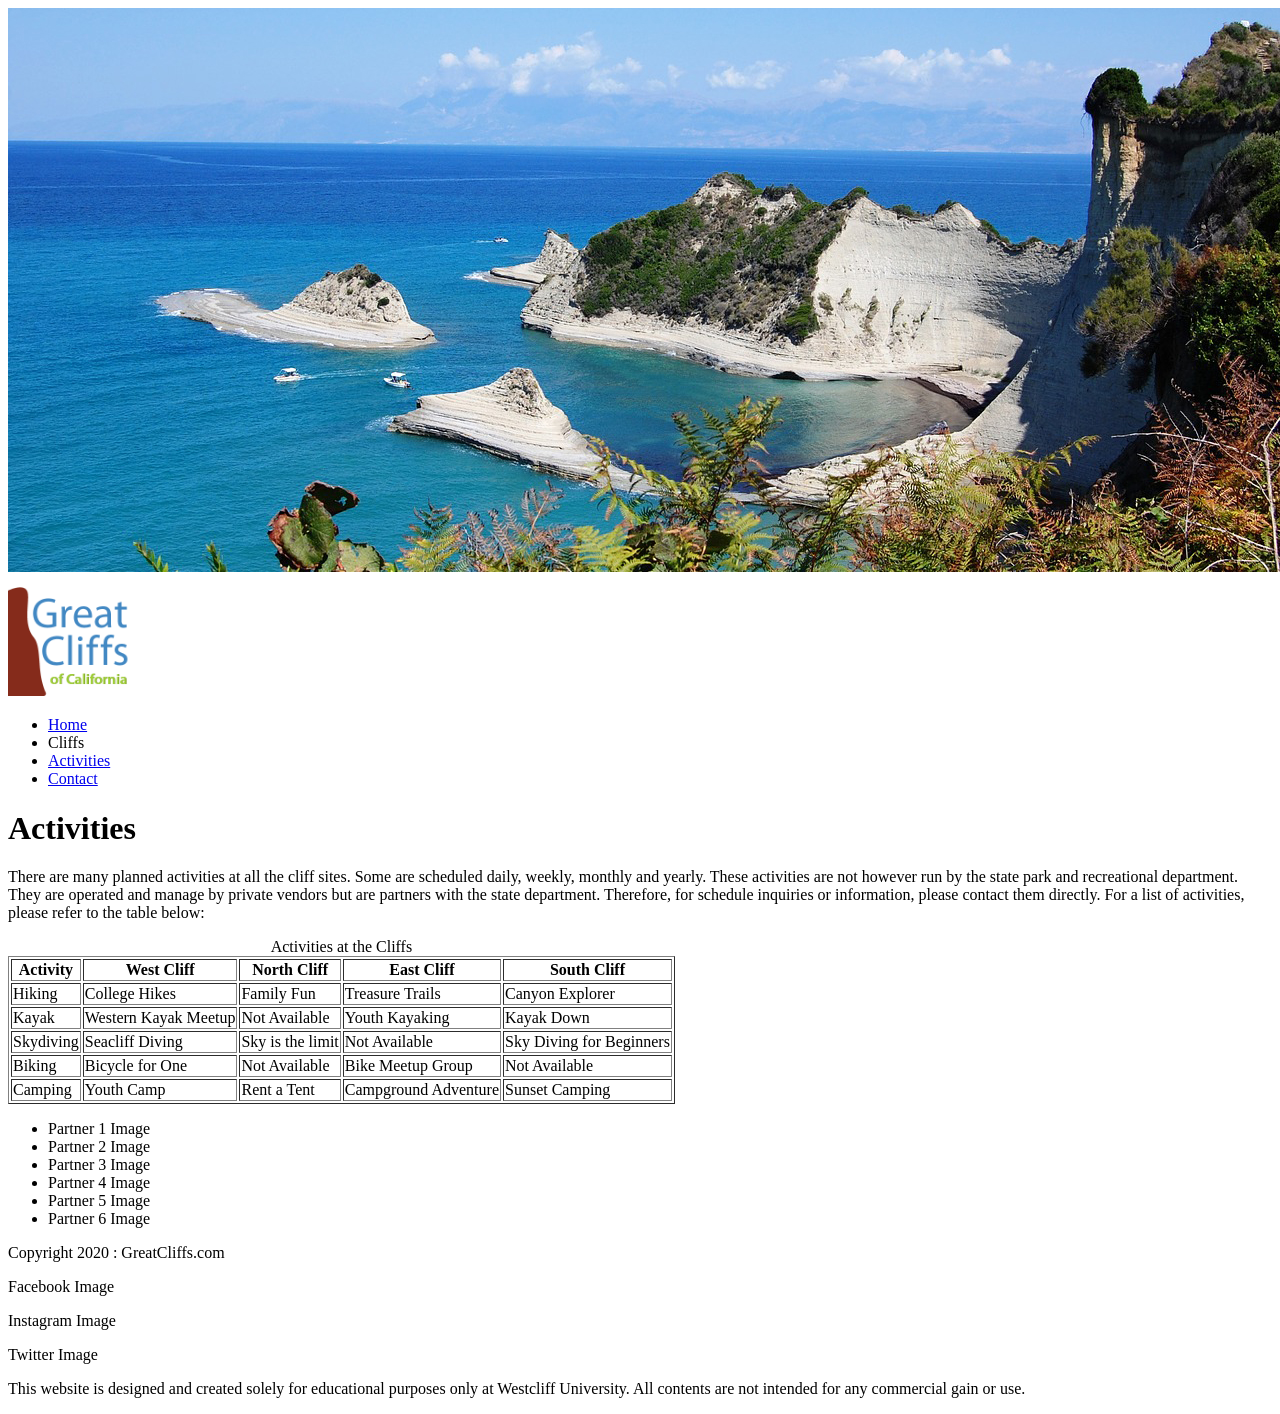
==== activities.html @ a978d25c "Day 2 homework" ====
<!DOCTYPE html>
<html>

<head>
    <title>Great Cliffs</title>
    <meta charset="utf-8">
</head>

<body>

    <div id="container">

        <header>
            <img src="images/cliff_ocean.jpg" alt="Ocean View Cliff" width="1280" height="564">

            <div class="main-header">
                <div class="logo">
                    <img src="images/logo.png" alt="Great Cliffs Logo" width="125">
                </div>

                <nav class="main-menu">
                    <ul>
                        <li><a href="index.html">Home</a></li>
                        <li>Cliffs</li>
                        <li><a href="activities.html">Activities</a></li>
                        <li><a href="contact.html">Contact</a></li>
                    </ul>
                </nav>

            </div>

        </header>
        <main>

            <h1>Activities</h1>

            <p>There are many planned activities at all the cliff sites. Some are scheduled daily, weekly, monthly and
                yearly.
                These activities are not however run by the state park and recreational department. They
                are operated and manage by private vendors but are partners with the state department. Therefore, for
                schedule inquiries or information, please contact them directly. For a list of activities, please refer
                to
                the table below:
            </p>
            <table border="1">
                <caption>Activities at the Cliffs</caption>

                <thead>
                    <tr>
                        <th>Activity</th>
                        <th>West Cliff</th>
                        <th>North Cliff</th>
                        <th>East Cliff</th>
                        <th>South Cliff</th>
                    </tr>
                </thead>

                <tbody>
                    <tr>
                        <td>Hiking</td>
                        <td>College Hikes</td>
                        <td>Family Fun</td>
                        <td>Treasure Trails</td>
                        <td>Canyon Explorer</td>
                    </tr>

                    <tr>
                        <td>Kayak</td>
                        <td>Western Kayak Meetup</td>
                        <td>Not Available</td>
                        <td>Youth Kayaking</td>
                        <td>Kayak Down</td>
                    </tr>

                    <tr>
                        <td>Skydiving</td>
                        <td>Seacliff Diving</td>
                        <td>Sky is the limit</td>
                        <td>Not Available</td>
                        <td>Sky Diving for Beginners</td>
                    </tr>

                    <tr>
                        <td>Biking</td>
                        <td>Bicycle for One</td>
                        <td>Not Available</td>
                        <td>Bike Meetup Group</td>
                        <td>Not Available</td>
                    </tr>

                    <tr>
                        <td>Camping</td>
                        <td>Youth Camp</td>
                        <td>Rent a Tent</td>
                        <td>Campground Adventure</td>
                        <td>Sunset Camping</td>
                    </tr>
                </tbody>
            </table>
        </main>
        <section>
            <ul id="partners">
                <li class="partner">Partner 1 Image</li>
                <li class="partner">Partner 2 Image</li>
                <li class="partner">Partner 3 Image</li>
                <li class="partner">Partner 4 Image</li>
                <li class="partner">Partner 5 Image</li>
                <li class="partner">Partner 6 Image</li>
            </ul>
        </section>

        <footer>

            <p>Copyright 2020 : GreatCliffs.com</p>

            <p>Facebook Image</p>

            <p>Instagram Image</p>

            <p>Twitter Image</p>

            <p>
                This website is designed and created solely for educational purposes only at Westcliff University. All
                contents are not intended for any commercial gain or use.
            </p>

        </footer>

    </div>

</body>

</html>
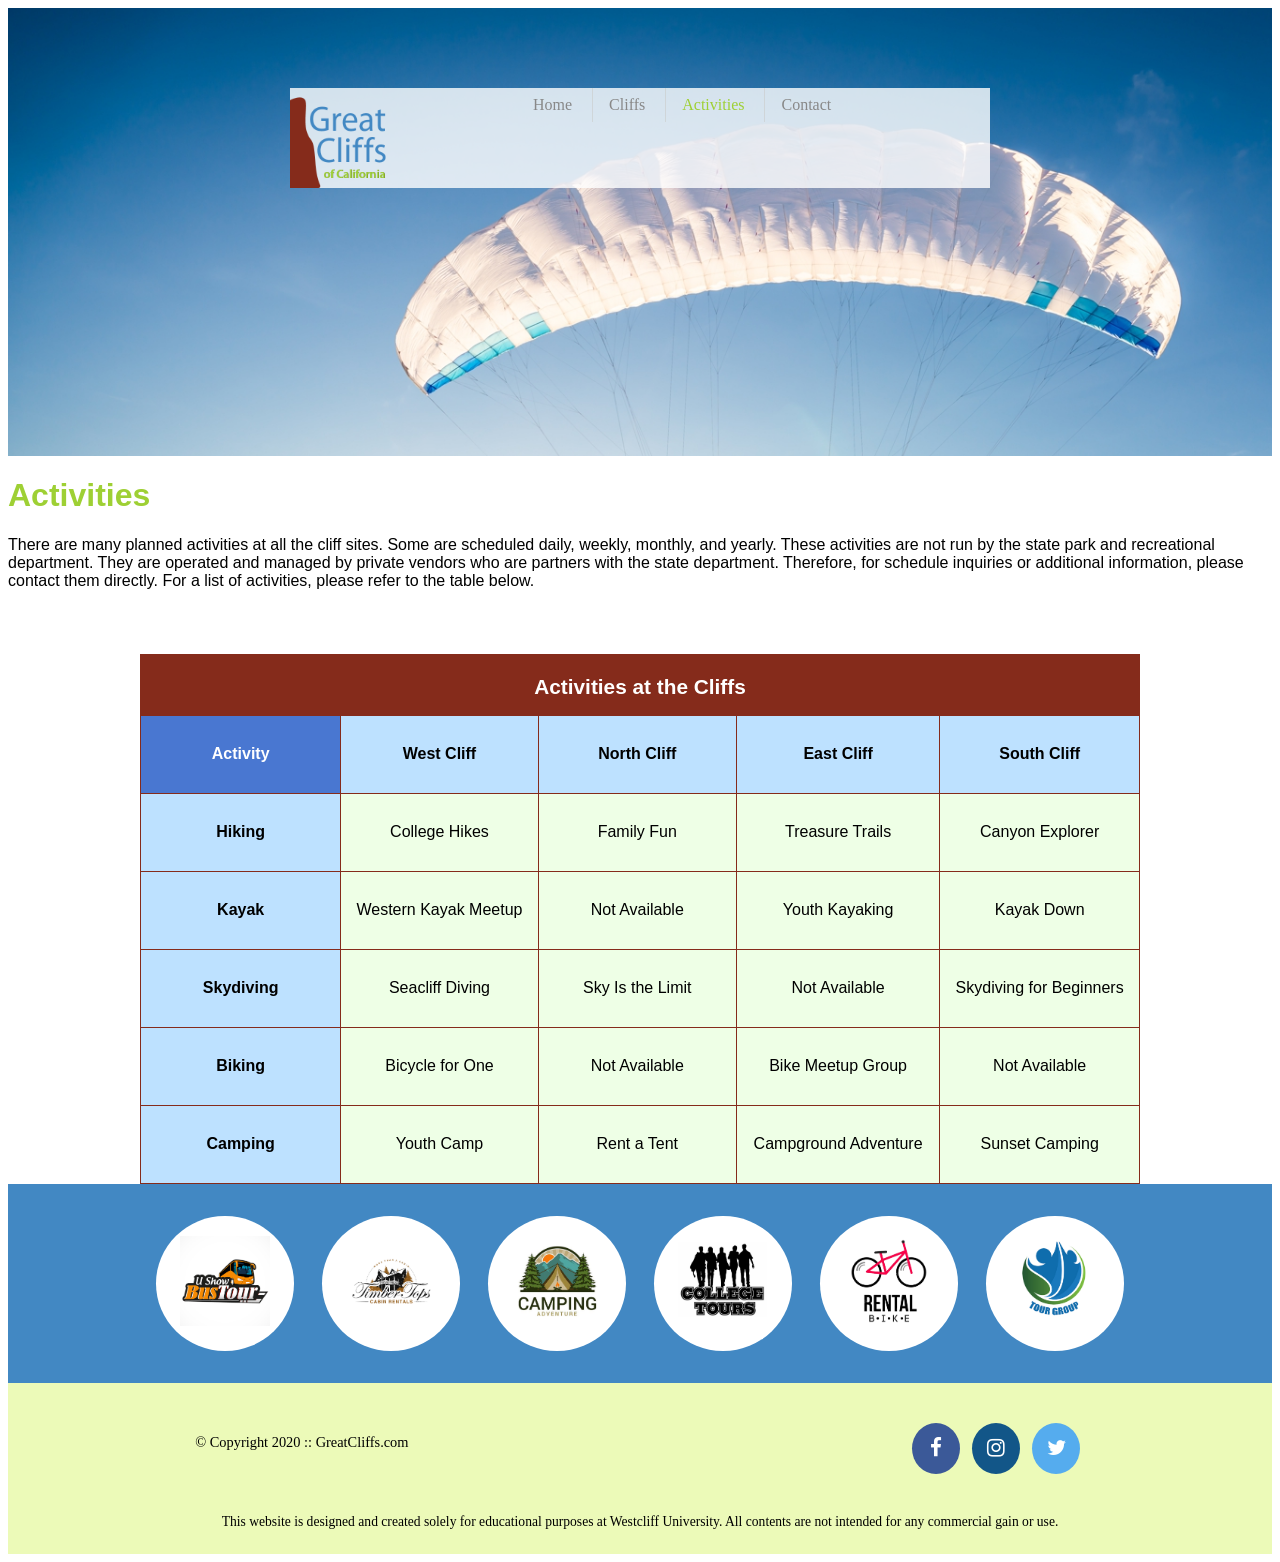
==== commit a66fd564: "Complete activities and contact page styling" ====
--- a/activities.html
+++ b/activities.html
@@ -4,45 +4,63 @@
 <head>
     <title>Great Cliffs</title>
     <meta charset="utf-8">
+
+    <link rel="stylesheet"
+        href="https://cdnjs.cloudflare.com/ajax/libs/font-awesome/4.7.0/css/font-awesome.min.css">
+
+    <link rel="stylesheet" href="styles.css">
 </head>
 
-<body>
+<body id="activities">
 
     <div id="container">
 
         <header>
-            <img src="images/cliff_ocean.jpg" alt="Ocean View Cliff" width="1280" height="564">
 
             <div class="main-header">
+
                 <div class="logo">
                     <img src="images/logo.png" alt="Great Cliffs Logo" width="125">
                 </div>
 
                 <nav class="main-menu">
                     <ul>
-                        <li><a href="index.html">Home</a></li>
-                        <li>Cliffs</li>
-                        <li><a href="activities.html">Activities</a></li>
-                        <li><a href="contact.html">Contact</a></li>
+                        <li>
+                            <a href="index.html">Home</a>
+                        </li>
+
+                        <li>
+                            <a href="cliffs.html">Cliffs</a>
+                        </li>
+
+                        <li class="active">
+                            <a href="activities.html">Activities</a>
+                        </li>
+
+                        <li>
+                            <a href="contact.html">Contact</a>
+                        </li>
                     </ul>
                 </nav>
 
             </div>
 
         </header>
+
         <main>
 
             <h1>Activities</h1>
 
-            <p>There are many planned activities at all the cliff sites. Some are scheduled daily, weekly, monthly and
-                yearly.
-                These activities are not however run by the state park and recreational department. They
-                are operated and manage by private vendors but are partners with the state department. Therefore, for
-                schedule inquiries or information, please contact them directly. For a list of activities, please refer
-                to
-                the table below:
+            <p>
+                There are many planned activities at all the cliff sites. Some are scheduled daily, weekly,
+                monthly, and yearly. These activities are not run by the state park and recreational department.
+                They are operated and managed by private vendors who are partners with the state department.
+                Therefore, for schedule inquiries or additional information, please contact them directly.
+                For a list of activities, please refer to the table below.
             </p>
-            <table border="1">
+
+            <table>
+
                 <caption>Activities at the Cliffs</caption>
 
                 <thead>
@@ -56,6 +74,7 @@
                 </thead>
 
                 <tbody>
+
                     <tr>
                         <td>Hiking</td>
                         <td>College Hikes</td>
@@ -75,9 +94,9 @@
                     <tr>
                         <td>Skydiving</td>
                         <td>Seacliff Diving</td>
-                        <td>Sky is the limit</td>
+                        <td>Sky Is the Limit</td>
                         <td>Not Available</td>
-                        <td>Sky Diving for Beginners</td>
+                        <td>Skydiving for Beginners</td>
                     </tr>
 
                     <tr>
@@ -95,34 +114,67 @@
                         <td>Campground Adventure</td>
                         <td>Sunset Camping</td>
                     </tr>
+
                 </tbody>
+
             </table>
+
         </main>
+
         <section>
+
             <ul id="partners">
-                <li class="partner">Partner 1 Image</li>
-                <li class="partner">Partner 2 Image</li>
-                <li class="partner">Partner 3 Image</li>
-                <li class="partner">Partner 4 Image</li>
-                <li class="partner">Partner 5 Image</li>
-                <li class="partner">Partner 6 Image</li>
+
+                <li class="partner">
+                    <img src="images/partners/partner-bustour.png" alt="Partner Bus Tour">
+                </li>
+
+                <li class="partner">
+                    <img src="images/partners/partner-cabinrental.png" alt="Partner Cabin Rental">
+                </li>
+
+                <li class="partner">
+                    <img src="images/partners/partner-campingadv.png" alt="Partner Camping Adventure">
+                </li>
+
+                <li class="partner">
+                    <img src="images/partners/partner-collegetours.png" alt="Partner College Tours">
+                </li>
+
+                <li class="partner">
+                    <img src="images/partners/partner-rentalbike.png" alt="Partner Rental Bike">
+                </li>
+
+                <li class="partner">
+                    <img src="images/partners/partner-tourgroup.png" alt="Partner Tour Group">
+                </li>
+
             </ul>
+
         </section>
 
         <footer>
 
-            <p>Copyright 2020 : GreatCliffs.com</p>
+            <div id="nondisclaimer">
 
-            <p>Facebook Image</p>
+                <div class="copy">
+                    &copy; Copyright 2020 :: GreatCliffs.com
+                </div>
 
-            <p>Instagram Image</p>
+                <div class="social">
+                    <a href="#" class="fa fa-facebook" aria-label="Facebook"></a>
+                    <a href="#" class="fa fa-instagram" aria-label="Instagram"></a>
+                    <a href="#" class="fa fa-twitter" aria-label="Twitter"></a>
+                </div>
 
-            <p>Twitter Image</p>
+            </div>
 
-            <p>
-                This website is designed and created solely for educational purposes only at Westcliff University. All
-                contents are not intended for any commercial gain or use.
-            </p>
+            <div id="disclaimer">
+                <p>
+                    This website is designed and created solely for educational purposes at Westcliff University.
+                    All contents are not intended for any commercial gain or use.
+                </p>
+            </div>
 
         </footer>
 
--- a/styles.css
+++ b/styles.css
@@ -0,0 +1,322 @@
+header {
+    width: 100%;
+    min-height: 400px;
+    padding-top: 3em;
+}
+
+#home header {
+    background: no-repeat lightgrey url(images/cliff_ocean.jpg);
+    background-size: 1500px;
+}
+
+#activities header {
+    background: no-repeat lightgrey url(images/runfly.jpg);
+    background-size: 1500px;
+}
+
+#contact header {
+    background: no-repeat lightgrey url(images/cliff_rock.jpg);
+    background-size: 1500px;
+}
+
+.main-header {
+    background-color: rgba(255, 255, 255, 0.8);
+    width: 700px;
+    min-height: 100px;
+    height: 100px;
+    margin: 2em auto 0 auto;
+}
+
+.main-header .logo img {
+    width: 100px;
+    height: 100px;
+    margin: 0 2em 0 0;
+    float: left;
+}
+
+.main-menu {
+    margin-left: 227px;
+    font-weight: 400;
+}
+
+.main-menu ul {
+    margin: 0;
+    padding: 0;
+}
+
+.main-menu li {
+    list-style-type: none;
+    display: inline-block;
+    padding: 0.5em 1em;
+    border-left: solid 1px rgba(202, 204, 202, 0.6);
+}
+
+.main-menu li:first-child {
+    border-left: none;
+}
+
+.main-menu li a {
+    text-decoration: none;
+    color: #888;
+}
+
+.main-menu li a:hover {
+    color: #9ed034;
+}
+
+.main-menu li.active a {
+    color: #9ed034;
+}
+
+.main-menu li.active a:hover {
+    color: #b6e74a;
+}
+
+/* Main */
+
+main {
+    font-family: Arial, Helvetica, sans-serif;
+}
+
+main h1,
+main h2,
+main h3 {
+    color: #9ed034;
+}
+
+/* Partners */
+
+section {
+    width: 100%;
+    background-color: #4288C3;
+}
+
+section #partners {
+    width: 1200px;
+    padding: 2em 0;
+    margin: 0 auto;
+    text-align: center;
+}
+
+section #partners .partner {
+    display: inline-block;
+    margin: 0 0.75em;
+    padding: 1.3em 1.5em;
+    background-color: #fff;
+    border-radius: 50%;
+}
+
+section #partners .partner img {
+    width: 90px;
+    height: 90px;
+}
+
+/* Footer */
+
+footer {
+    width: 100%;
+    height: 155px;
+    padding-bottom: 1em;
+    background-color: #ecfab8;
+}
+
+footer #nondisclaimer .copy {
+    padding: 3.5em 3.5em 3.5em 13em;
+    float: left;
+    font-size: 0.9em;
+}
+
+footer #nondisclaimer .social {
+    padding: 2.5em;
+    margin-right: 9.25em;
+    float: right;
+}
+
+footer #disclaimer {
+    clear: both;
+}
+
+footer #disclaimer p {
+    margin: 0;
+    text-align: center;
+    font-size: 0.85em;
+}
+
+footer .social .fa {
+    padding: 15px;
+    width: 18px;
+    margin: 0 4px;
+    font-size: 1.3em;
+    text-align: center;
+    text-decoration: none;
+}
+
+footer .social .fa:hover {
+    opacity: 0.7;
+}
+
+footer .social .fa-facebook {
+    background: #3B5998;
+    color: white;
+}
+
+footer .social .fa-instagram {
+    background: #125688;
+    color: white;
+}
+
+footer .social .fa-twitter {
+    background: #55ACEE;
+    color: white;
+}
+
+footer .social .fa-facebook,
+footer .social .fa-instagram,
+footer .social .fa-twitter {
+    border-radius: 50%;
+}
+
+/* Activities Table */
+
+table {
+    width: 1000px;
+    margin: 4em auto 0 auto;
+    border-collapse: collapse;
+}
+
+caption {
+    height: 40px;
+    padding-top: 1em;
+    background-color: #852B1B;
+    color: #fff;
+    font-size: 1.3em;
+    font-weight: bold;
+}
+
+thead {
+    background-color: #BDE1FF;
+}
+
+tbody {
+    background-color: #EEFFE6;
+    text-align: center;
+}
+
+th,
+td {
+    width: 225px;
+    height: 75px;
+    border: solid 1px #852B1B;
+    vertical-align: middle;
+}
+
+th:first-child {
+    width: 125px;
+    height: 50px;
+    background-color: #4977D1;
+    color: #fff;
+}
+
+td:first-child {
+    background-color: #BDE1FF;
+    font-weight: bold;
+}
+
+/* Contact */
+
+.contactinfo {
+    margin: 2em 0;
+}
+
+.contactinfo div {
+    margin-bottom: 0.5em;
+}
+
+.contactinfo span:first-child {
+    margin-right: 0.5em;
+    color: #4977D1;
+    font-weight: bold;
+}
+
+form {
+    width: 500px;
+    margin: 2em auto;
+}
+
+fieldset {
+    padding: 2em;
+    border: solid 1px #9ed034;
+}
+
+legend {
+    color: #4977D1;
+    font-size: 1.2em;
+    font-weight: bold;
+    text-transform: uppercase;
+}
+
+form label {
+    font-weight: bold;
+}
+
+.textbox label {
+    display: block;
+    margin-top: 1em;
+}
+
+.textbox input {
+    width: 100%;
+    height: 30px;
+    margin-top: 0.5em;
+    padding: 0.25em;
+    box-sizing: border-box;
+}
+
+.radios,
+.selectmenu,
+.commentbox {
+    margin-top: 1.5em;
+}
+
+.radios > label:first-child {
+    display: block;
+    margin-bottom: 0.5em;
+}
+
+.selectmenu label,
+.commentbox label {
+    display: block;
+    margin-bottom: 0.5em;
+}
+
+select {
+    width: 100%;
+    height: 35px;
+}
+
+textarea {
+    width: 100%;
+    height: 100px;
+    box-sizing: border-box;
+    resize: none;
+}
+
+form .button {
+    margin-top: 1.5em;
+    text-align: center;
+}
+
+form .button input {
+    width: 120px;
+    height: 40px;
+    border: none;
+    background-color: #4977D1;
+    color: #fff;
+    font-weight: bold;
+    text-transform: uppercase;
+    cursor: pointer;
+}
+
+form .button input:hover {
+    background-color: #9ed034;
+}
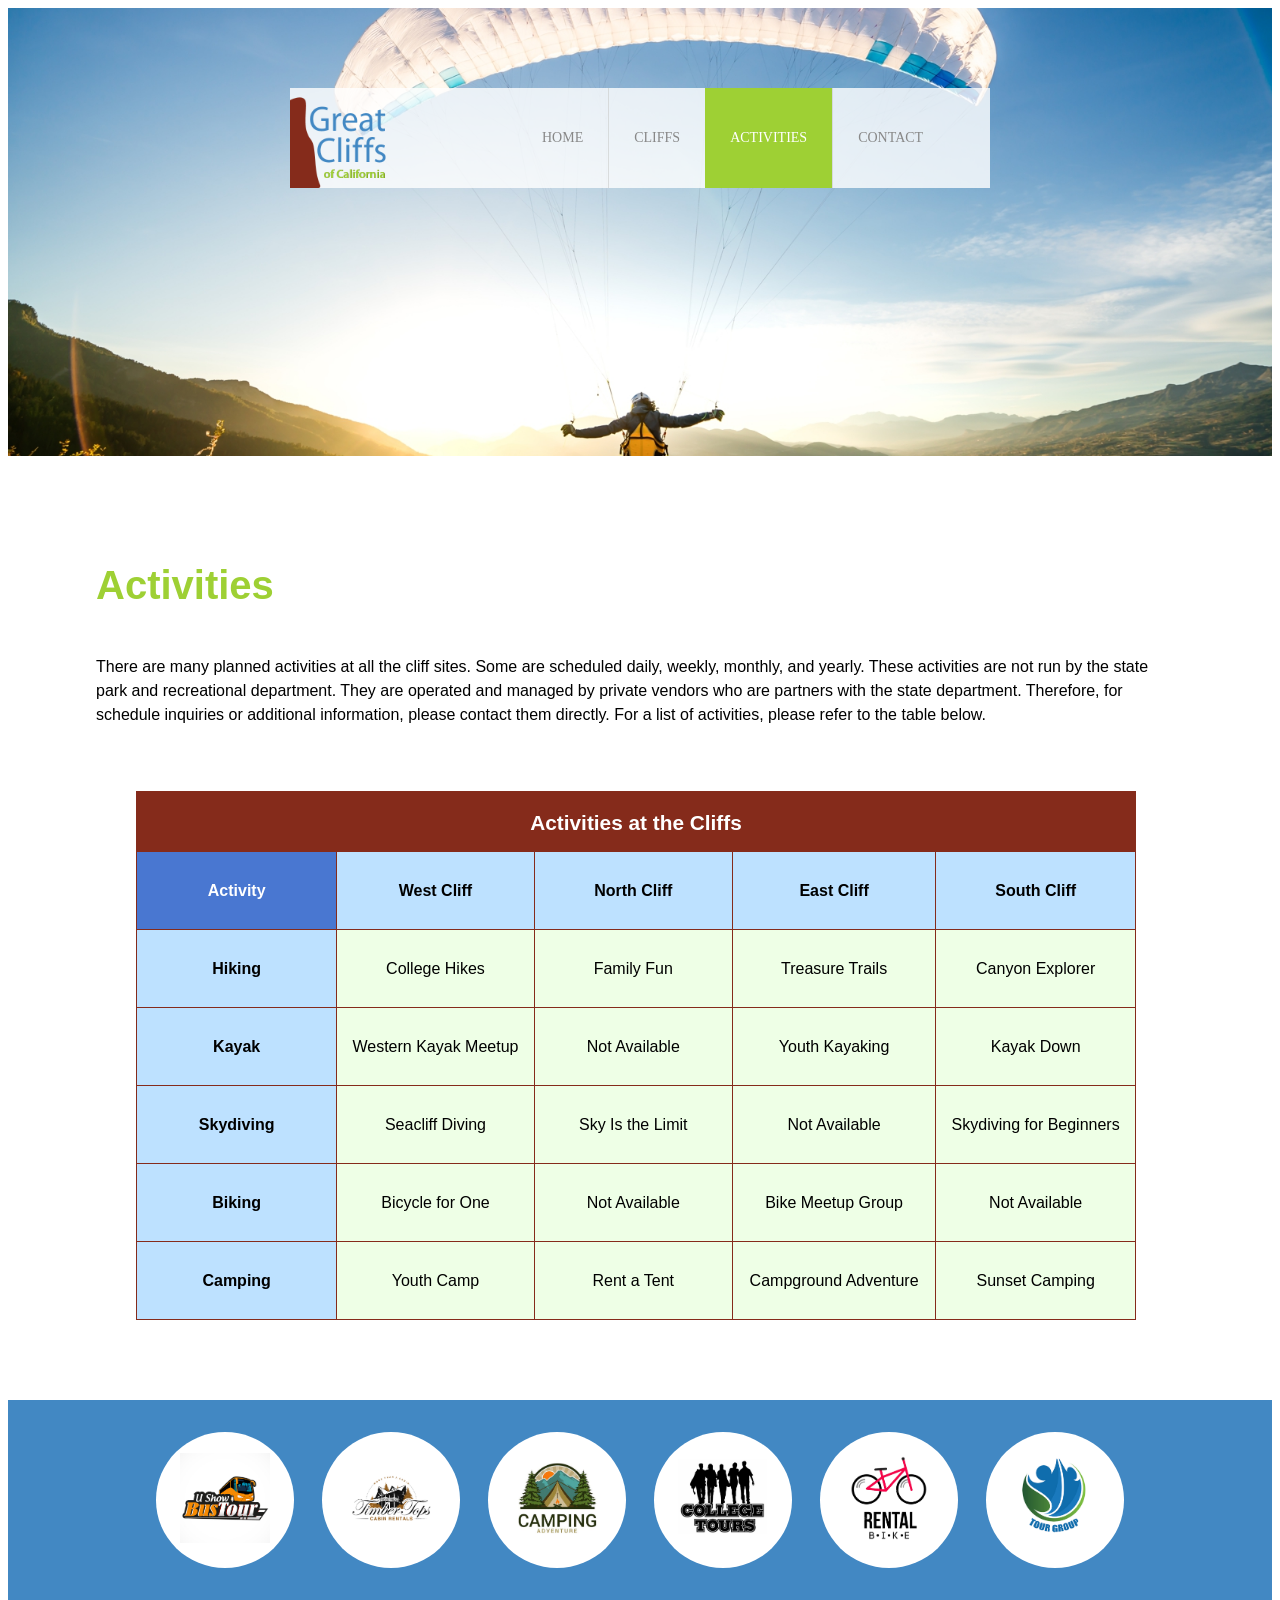
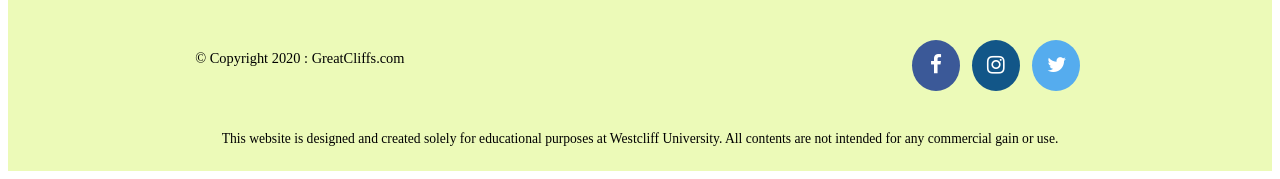
==== commit 134095b7: "Update contact page form" ====
--- a/activities.html
+++ b/activities.html
@@ -158,7 +158,7 @@
             <div id="nondisclaimer">
 
                 <div class="copy">
-                    &copy; Copyright 2020 :: GreatCliffs.com
+                    &copy; Copyright 2020 : GreatCliffs.com
                 </div>
 
                 <div class="social">
--- a/styles.css
+++ b/styles.css
@@ -5,18 +5,35 @@
 }
 
 #home header {
-    background: no-repeat lightgrey url(images/cliff_ocean.jpg);
-    background-size: 1500px;
+    background-color: lightgrey;
+    background-image: url("images/cliff_ocean.jpg");
+    background-repeat: no-repeat;
+    background-position: center;
+    background-size: cover;
+}
+
+#cliffs header {
+    background-color: lightgrey;
+    background-image: url("images/forest_cliff.jpg");
+    background-repeat: no-repeat;
+    background-position: center;
+    background-size: cover;
 }
 
 #activities header {
-    background: no-repeat lightgrey url(images/runfly.jpg);
-    background-size: 1500px;
+    background-color: lightgrey;
+    background-image: url("images/runfly.jpg");
+    background-repeat: no-repeat;
+    background-position: center;
+    background-size: cover;
 }
 
 #contact header {
-    background: no-repeat lightgrey url(images/cliff_rock.jpg);
-    background-size: 1500px;
+    background-color: lightgrey;
+    background-image: url("images/cliff_rock.jpg");
+    background-repeat: no-repeat;
+    background-position: center;
+    background-size: cover;
 }
 
 .main-header {
@@ -45,10 +62,15 @@
 }
 
 .main-menu li {
+    float: left;
+    display: inline-block;
+    padding-left: 25px;
+    padding-right: 25px;
+    border-left: 1px solid rgba(202, 204, 202, 0.6);
     list-style-type: none;
-    display: inline-block;
-    padding: 0.5em 1em;
-    border-left: solid 1px rgba(202, 204, 202, 0.6);
+    line-height: 100px;
+    text-transform: uppercase;
+    font-size: 14px;
 }
 
 .main-menu li:first-child {
@@ -64,25 +86,43 @@
     color: #9ed034;
 }
 
+.main-menu li.active {
+    background-color: #9ed034;
+    border: none;
+}
+
 .main-menu li.active a {
+    color: #fff;
+}
+
+
+/* Main */
+
+main {
+    padding: 3em 6em 3em 5.5em;
+    margin: 2em 0;
+    font-family: Arial, Helvetica, sans-serif;
+}
+
+main h1 {
+    padding-bottom: 0.5em;
     color: #9ed034;
-}
-
-.main-menu li.active a:hover {
-    color: #b6e74a;
-}
-
-/* Main */
-
-main {
-    font-family: Arial, Helvetica, sans-serif;
-}
-
-main h1,
-main h2,
+    font-size: 2.5em;
+}
+
+main h2 {
+    color: #9ed034;
+    font-size: 1.7em;
+}
+
 main h3 {
     color: #9ed034;
 }
+
+main p {
+    line-height: 1.5em;
+}
+
 
 /* Partners */
 
@@ -319,4 +359,33 @@
 
 form .button input:hover {
     background-color: #9ed034;
+}
+/* Cliffs */
+
+#cliffs main .cliffs {
+    width: 90%;
+    margin: 0 auto;
+    background: none;
+}
+
+#cliffs main .cliffs .site {
+    display: inline-block;
+    width: 45%;
+    margin: 2.5em 1.2em 0 1.2em;
+    vertical-align: top;
+}
+
+#cliffs main .cliffs .site h3 {
+    height: 2em;
+    margin: 0;
+    padding-top: 0.55em;
+    background-color: #852B1B;
+    color: #fff;
+    text-align: center;
+}
+
+#cliffs main .cliffs .site img {
+    display: block;
+    width: 100%;
+    height: auto;
 }
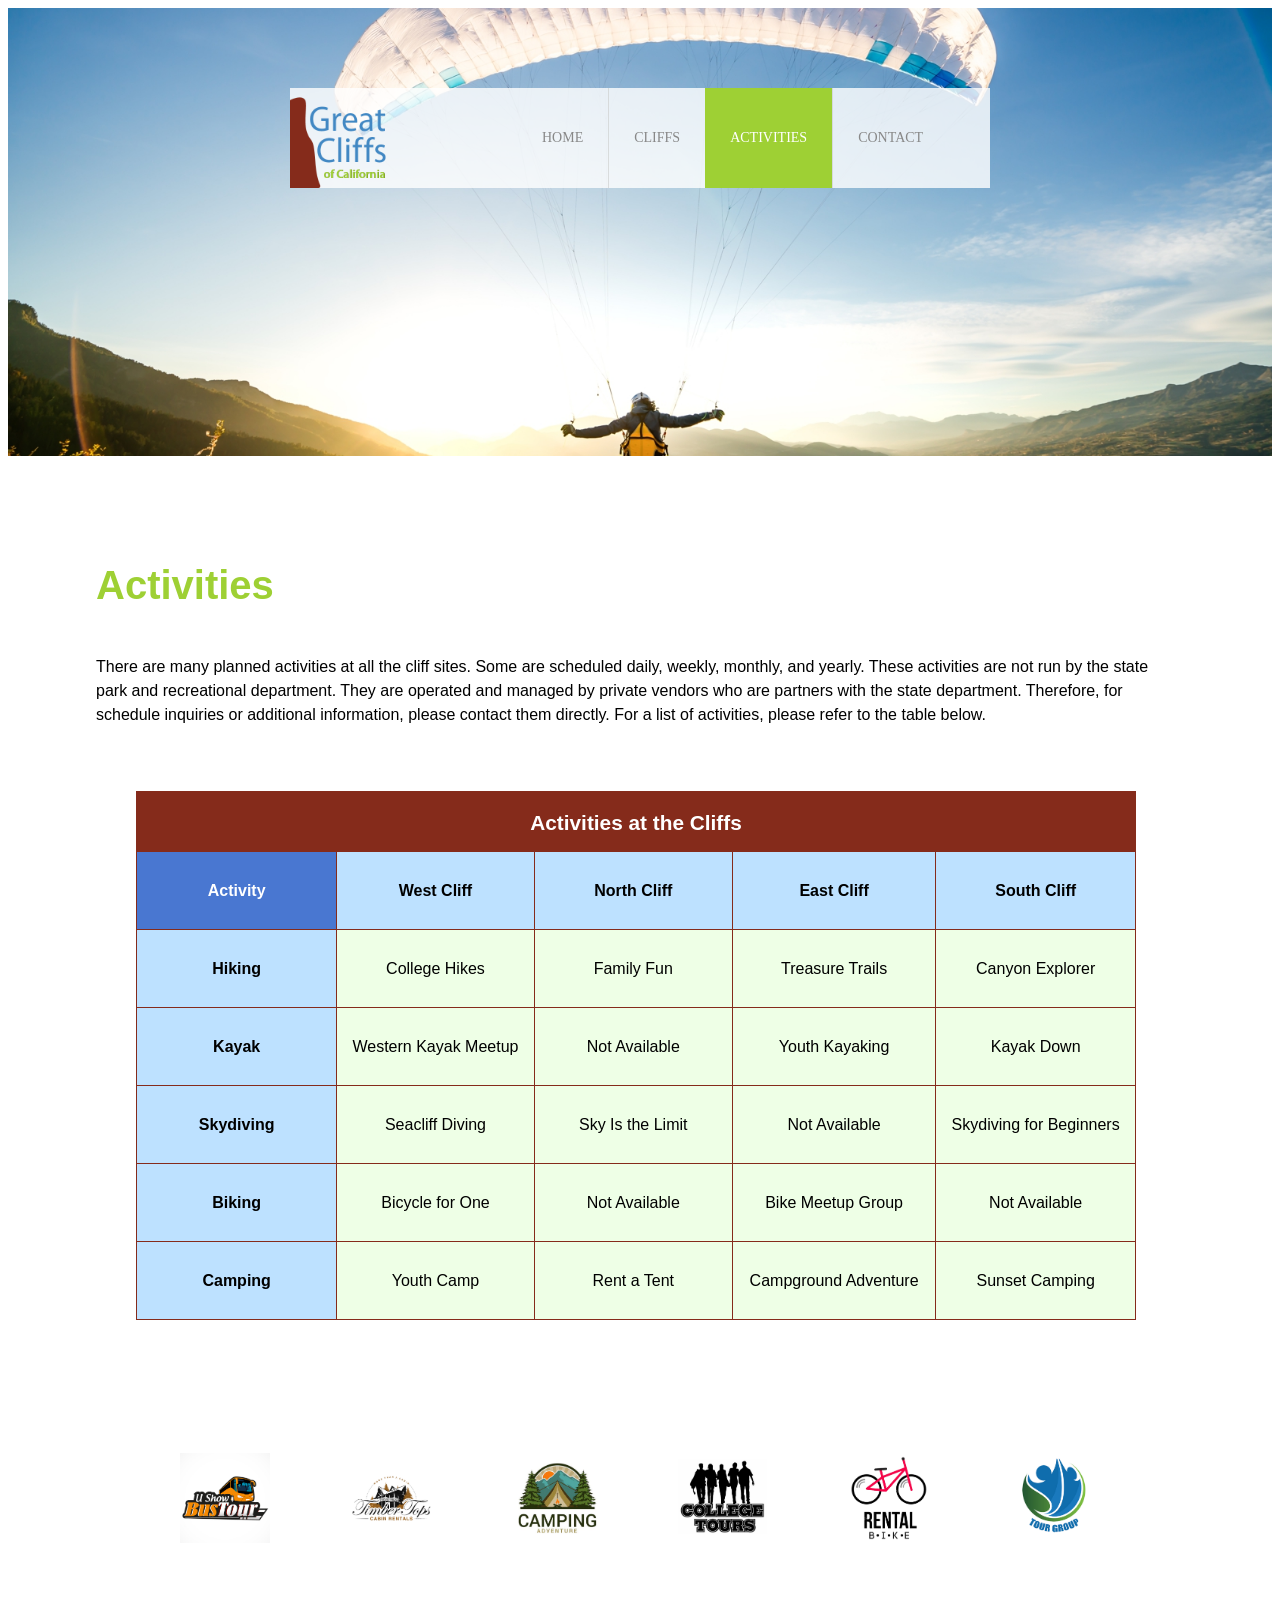
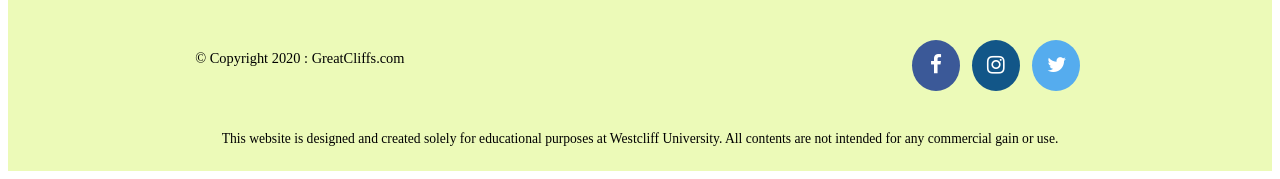
==== commit 47523b32: "feat: successfully render partners dynamically via js" ====
--- a/activities.html
+++ b/activities.html
@@ -179,7 +179,6 @@
         </footer>
 
     </div>
-
+    <script src="js/site.js"></script>
 </body>
-
 </html>
--- a/styles.css
+++ b/styles.css
@@ -37,11 +37,11 @@
 }
 
 .main-header {
-    background-color: rgba(255, 255, 255, 0.8);
     width: 700px;
     min-height: 100px;
     height: 100px;
     margin: 2em auto 0 auto;
+    background-color: rgba(255, 255, 255, 0.8);
 }
 
 .main-header .logo img {
@@ -62,13 +62,13 @@
 }
 
 .main-menu li {
+    display: inline-block;
     float: left;
-    display: inline-block;
     padding-left: 25px;
     padding-right: 25px;
     border-left: 1px solid rgba(202, 204, 202, 0.6);
+    line-height: 100px;
     list-style-type: none;
-    line-height: 100px;
     text-transform: uppercase;
     font-size: 14px;
 }
@@ -78,8 +78,8 @@
 }
 
 .main-menu li a {
+    color: #888;
     text-decoration: none;
-    color: #888;
 }
 
 .main-menu li a:hover {
@@ -87,20 +87,19 @@
 }
 
 .main-menu li.active {
+    border: none;
     background-color: #9ed034;
-    border: none;
 }
 
 .main-menu li.active a {
     color: #fff;
 }
 
-
 /* Main */
 
 main {
+    margin: 2em 0;
     padding: 3em 6em 3em 5.5em;
-    margin: 2em 0;
     font-family: Arial, Helvetica, sans-serif;
 }
 
@@ -123,30 +122,50 @@
     line-height: 1.5em;
 }
 
+/* Home Page Time Display */
+
+#timeofday {
+    width: 100%;
+    min-height: 60px;
+    display: flex;
+    justify-content: center;
+    align-items: center;
+    background: linear-gradient(0deg,
+            rgba(251, 215, 139, 1) 0%,
+            rgba(118, 213, 245, 1) 100%);
+    color: #3a3a3a;
+    font-family: Arial, Helvetica, sans-serif;
+}
+
+#clock {
+    margin-left: 5px;
+    color: #125688;
+    font-weight: bold;
+}
 
 /* Partners */
 
-section {
+.partners-section {
     width: 100%;
     background-color: #4288C3;
 }
 
-section #partners {
+#partners {
     width: 1200px;
+    margin: 0 auto;
     padding: 2em 0;
-    margin: 0 auto;
-    text-align: center;
-}
-
-section #partners .partner {
+    text-align: center;
+}
+
+#partners .partner {
     display: inline-block;
     margin: 0 0.75em;
     padding: 1.3em 1.5em;
+    border-radius: 50%;
     background-color: #fff;
-    border-radius: 50%;
-}
-
-section #partners .partner img {
+}
+
+#partners .partner img {
     width: 90px;
     height: 90px;
 }
@@ -161,15 +180,15 @@
 }
 
 footer #nondisclaimer .copy {
+    float: left;
     padding: 3.5em 3.5em 3.5em 13em;
-    float: left;
     font-size: 0.9em;
 }
 
 footer #nondisclaimer .social {
+    float: right;
+    margin-right: 9.25em;
     padding: 2.5em;
-    margin-right: 9.25em;
-    float: right;
 }
 
 footer #disclaimer {
@@ -183,12 +202,12 @@
 }
 
 footer .social .fa {
-    padding: 15px;
     width: 18px;
     margin: 0 4px;
+    padding: 15px;
+    text-align: center;
+    text-decoration: none;
     font-size: 1.3em;
-    text-align: center;
-    text-decoration: none;
 }
 
 footer .social .fa:hover {
@@ -318,7 +337,7 @@
     margin-top: 1.5em;
 }
 
-.radios > label:first-child {
+.radios>label:first-child {
     display: block;
     margin-bottom: 0.5em;
 }
@@ -360,6 +379,7 @@
 form .button input:hover {
     background-color: #9ed034;
 }
+
 /* Cliffs */
 
 #cliffs main .cliffs {
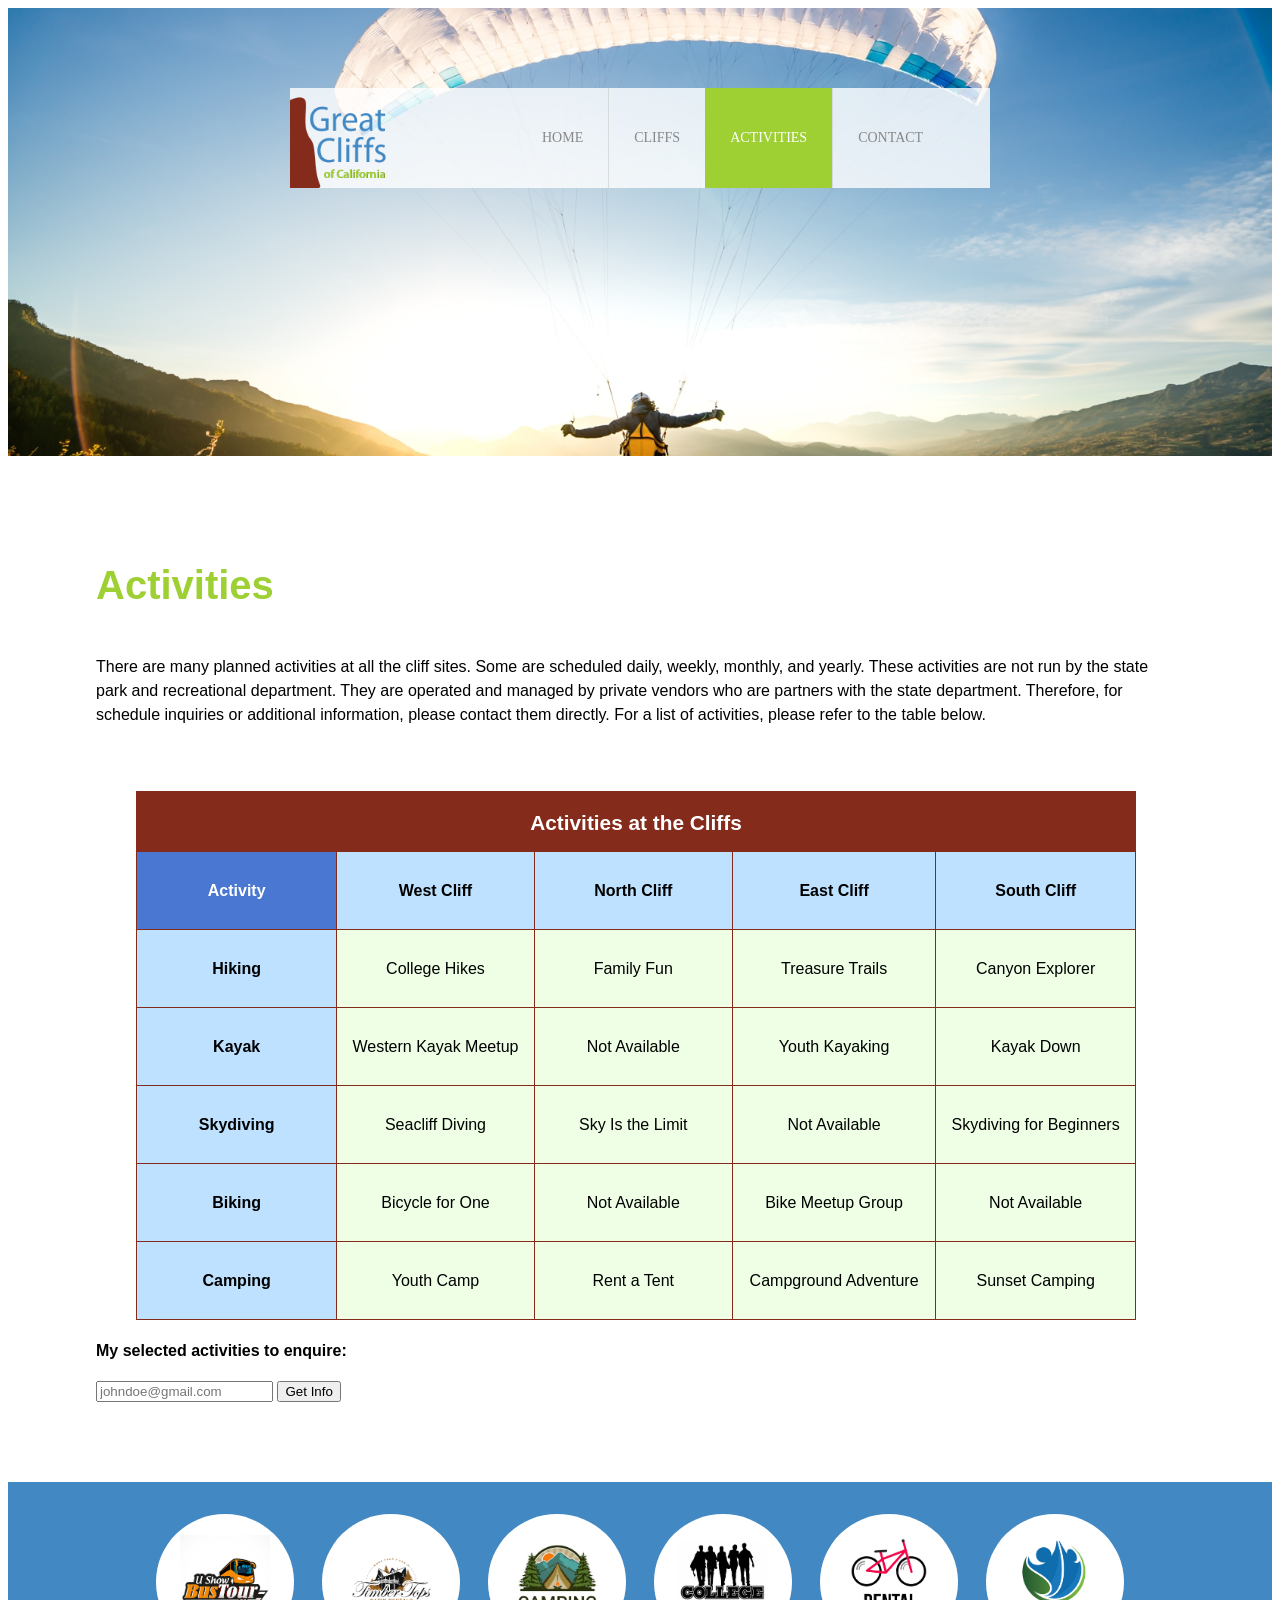
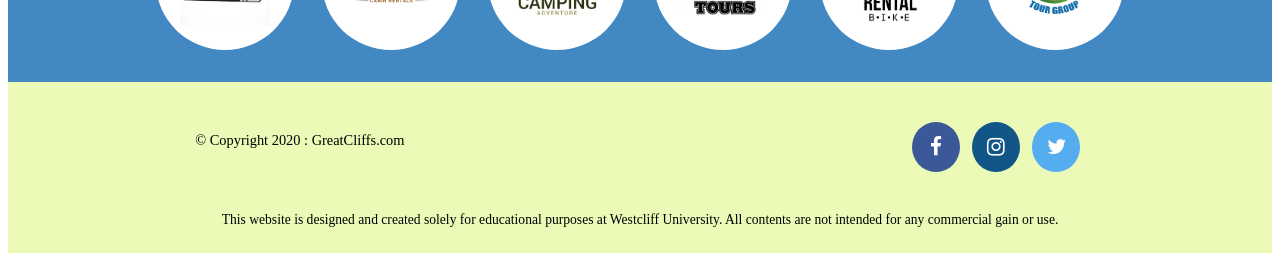
==== commit 629ec063: "Added jQuery function" ====
--- a/activities.html
+++ b/activities.html
@@ -20,7 +20,9 @@
             <div class="main-header">
 
                 <div class="logo">
-                    <img src="images/logo.png" alt="Great Cliffs Logo" width="125">
+                    <img src="images/logo.png"
+                        alt="Great Cliffs Logo"
+                        width="125">
                 </div>
 
                 <nav class="main-menu">
@@ -52,10 +54,13 @@
             <h1>Activities</h1>
 
             <p>
-                There are many planned activities at all the cliff sites. Some are scheduled daily, weekly,
-                monthly, and yearly. These activities are not run by the state park and recreational department.
-                They are operated and managed by private vendors who are partners with the state department.
-                Therefore, for schedule inquiries or additional information, please contact them directly.
+                There are many planned activities at all the cliff sites.
+                Some are scheduled daily, weekly, monthly, and yearly.
+                These activities are not run by the state park and
+                recreational department. They are operated and managed
+                by private vendors who are partners with the state
+                department. Therefore, for schedule inquiries or
+                additional information, please contact them directly.
                 For a list of activities, please refer to the table below.
             </p>
 
@@ -119,35 +124,29 @@
 
             </table>
 
+            <div id="displaySelected">
+
+                <div id="result">
+                    <h4>My selected activities to enquire:</h4>
+                </div>
+
+                <div id="sendinfo">
+                    <input
+                        type="email"
+                        placeholder="johndoe@gmail.com">
+
+                    <button type="button">Get Info</button>
+                </div>
+
+            </div>
+
         </main>
 
-        <section>
+        <section class="partners-section">
 
             <ul id="partners">
 
-                <li class="partner">
-                    <img src="images/partners/partner-bustour.png" alt="Partner Bus Tour">
-                </li>
-
-                <li class="partner">
-                    <img src="images/partners/partner-cabinrental.png" alt="Partner Cabin Rental">
-                </li>
-
-                <li class="partner">
-                    <img src="images/partners/partner-campingadv.png" alt="Partner Camping Adventure">
-                </li>
-
-                <li class="partner">
-                    <img src="images/partners/partner-collegetours.png" alt="Partner College Tours">
-                </li>
-
-                <li class="partner">
-                    <img src="images/partners/partner-rentalbike.png" alt="Partner Rental Bike">
-                </li>
-
-                <li class="partner">
-                    <img src="images/partners/partner-tourgroup.png" alt="Partner Tour Group">
-                </li>
+                <!-- Partner images are created by site.js -->
 
             </ul>
 
@@ -162,23 +161,40 @@
                 </div>
 
                 <div class="social">
-                    <a href="#" class="fa fa-facebook" aria-label="Facebook"></a>
-                    <a href="#" class="fa fa-instagram" aria-label="Instagram"></a>
-                    <a href="#" class="fa fa-twitter" aria-label="Twitter"></a>
+                    <a href="#"
+                        class="fa fa-facebook"
+                        aria-label="Facebook"></a>
+
+                    <a href="#"
+                        class="fa fa-instagram"
+                        aria-label="Instagram"></a>
+
+                    <a href="#"
+                        class="fa fa-twitter"
+                        aria-label="Twitter"></a>
                 </div>
 
             </div>
 
             <div id="disclaimer">
                 <p>
-                    This website is designed and created solely for educational purposes at Westcliff University.
-                    All contents are not intended for any commercial gain or use.
+                    This website is designed and created solely for
+                    educational purposes at Westcliff University.
+                    All contents are not intended for any commercial
+                    gain or use.
                 </p>
             </div>
 
         </footer>
 
     </div>
+
     <script src="js/site.js"></script>
+
+    <script src="https://code.jquery.com/jquery-3.7.1.min.js"></script>
+
+    <script src="js/activity.js"></script>
+
 </body>
+
 </html>
--- a/styles.css
+++ b/styles.css
@@ -360,6 +360,26 @@
     resize: none;
 }
 
+.randomcode {
+    margin-top: 1.5em;
+    display: flex;
+    align-items: center;
+    gap: 1em;
+}
+
+.randomcode input {
+    width: 180px;
+    height: 30px;
+    padding: 0.25em;
+    box-sizing: border-box;
+}
+
+.randomcode p {
+    margin: 0;
+    font-weight: bold;
+    letter-spacing: 2px;
+}
+
 form .button {
     margin-top: 1.5em;
     text-align: center;
@@ -369,16 +389,18 @@
     width: 120px;
     height: 40px;
     border: none;
-    background-color: #4977D1;
+    /* background-color: #4977D1; */
     color: #fff;
     font-weight: bold;
     text-transform: uppercase;
     cursor: pointer;
 }
 
+/*
 form .button input:hover {
     background-color: #9ed034;
 }
+*/
 
 /* Cliffs */
 
@@ -408,4 +430,40 @@
     display: block;
     width: 100%;
     height: auto;
+}
+
+.contact-option {
+    display: none;
+    margin-top: 15px;
+}
+
+.contactmethod {
+    margin-top: 20px;
+}
+
+.contactmethod label,
+.contactmethod select,
+.contactmethod input {
+    display: block;
+    margin-bottom: 10px;
+}
+
+/* Activity table interaction */
+
+#activities table tbody td.selectable {
+    cursor: pointer;
+}
+
+#activities table tbody td.selectable:hover {
+    background-color: #dff0d8;
+}
+
+#activities table tbody td.selected {
+    background-color: #8dc63f;
+    color: white;
+    font-weight: bold;
+}
+
+#activities table tbody td.unavailable {
+    cursor: default;
 }
